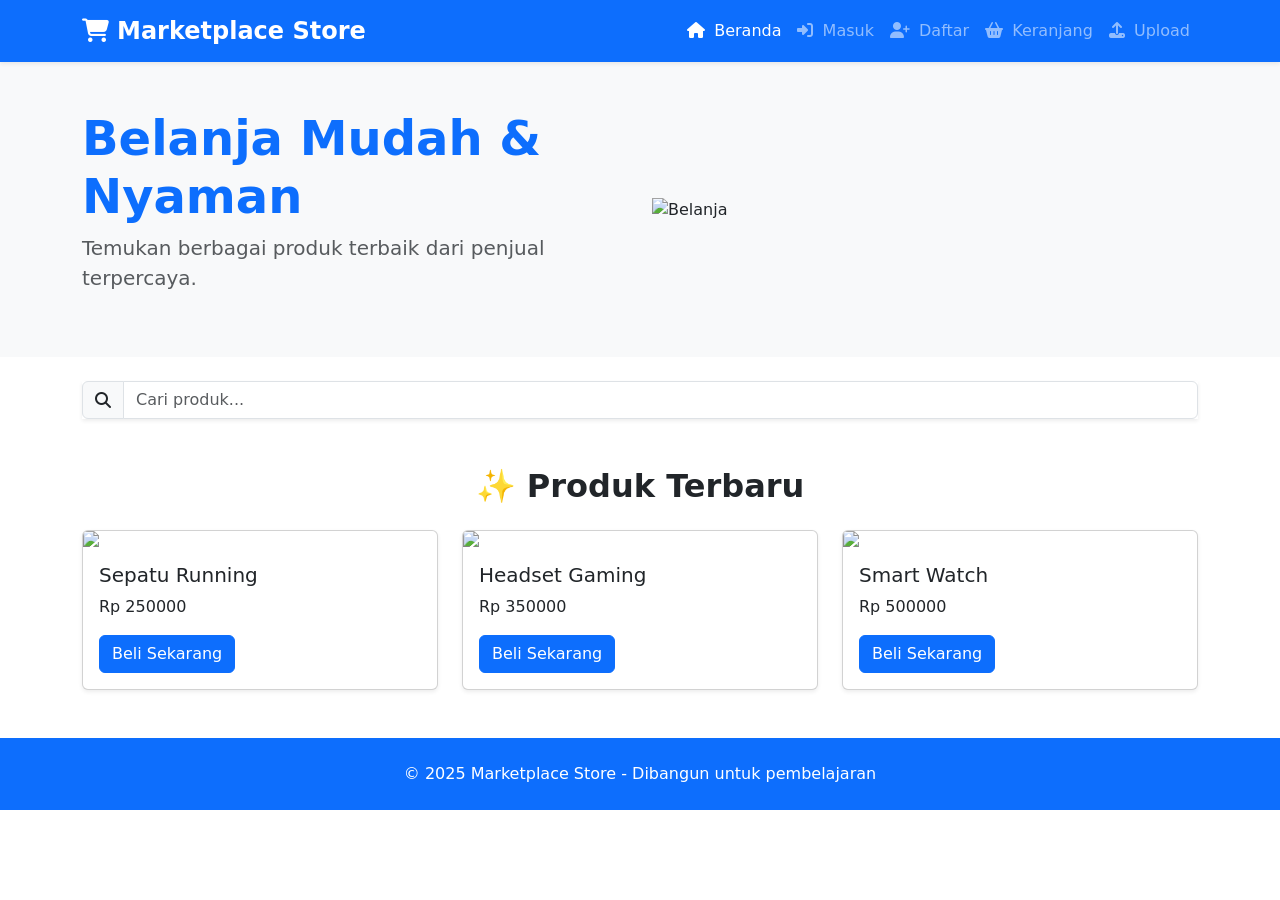
==== index.html @ 6c9e7346 "Add files via upload" ====
<!DOCTYPE html>
<html lang="id">
<head>
  <meta charset="UTF-8">
  <meta name="viewport" content="width=device-width, initial-scale=1.0">
  <title>Marketplace Store</title>
  <!-- Bootstrap CSS -->
  <link href="https://cdn.jsdelivr.net/npm/bootstrap@5.3.0/dist/css/bootstrap.min.css" rel="stylesheet">
  <!-- Font Awesome -->
  <link rel="stylesheet" href="https://cdnjs.cloudflare.com/ajax/libs/font-awesome/6.4.0/css/all.min.css">
  <!-- Berkas CSS Sendiri -->
  <link rel="stylesheet" href="css/style.css">
</head>
<body>

<!-- Navbar -->
<nav class="navbar navbar-expand-lg navbar-dark bg-primary shadow-sm">
<div class="container">
<a class="navbar-brand fw-bold fs-4" href="index.html">
<i class="fas fa-shopping-cart me-2"></i>Marketplace Store
</a>
<button class="navbar-toggler" type="button" data-bs-toggle="collapse" data-bs-target="#navbarNav">
<span class="navbar-toggler-icon"></span>
</button>
<div class="collapse navbar-collapse" id="navbarNav">
<ul class="navbar-nav ms-auto mb-2 mb-lg-0">
<li class="nav-item">
<a class="nav-link active" href="index.html">
<i class="fas fa-home me-1"></i> Beranda
</a>
</li>
<li class="nav-item">
<a class="nav-link" href="masuk.html">
<i class="fas fa-sign-in-alt me-1"></i> Masuk
</a>
</li>
<li class="nav-item">
<a class="nav-link" href="daftar.html">
<i class="fas fa-user-plus me-1"></i> Daftar
</a>
</li>
<li class="nav-item">
<a class="nav-link" href="keranjang.html">
<i class="fas fa-shopping-basket me-1"></i> Keranjang
</a>
</li>
<li class="nav-item"><a class="nav-link" href="admin.html"><i class="fas fa-upload me-1"></i> Upload</a></li>
</ul>
</div>
</div>
</nav>
  
  <!-- Bagian Sambutan -->
  <section class="bg-light py-5">
    <div class="container">
      <div class="row align-items-center">
        <div class="col-md-6">
          <h1 class="display-5 fw-bold text-primary">Belanja Mudah & Nyaman</h1>
          <p class="lead text-muted">Temukan berbagai produk terbaik dari penjual terpercaya.</p>
        </div>
        <div class="col-md-6">
        <img src="https://cdn-icons-png.flaticon.com/512/3343/3343857.png"
     alt="Belanja"
     class="img-fluid"
     style="max-height:250px;">
        </div>
      </div>
    </div>
  </section>

  <div class="container mt-4">
<div class="input-group shadow-sm">
<span class="input-group-text"><i class="fas fa-search"></i></span>
<input type="text" id="pencarian" class="form-control" placeholder="Cari produk...">
</div>
</div>

<!-- Daftar Produk -->
  <section class="py-5">
    <div class="container">
      <h2 class="mb-4 fw-bold text-center">✨ Produk Terbaru</h2>
      <div class="row g-4" id="wadah-produk">
      </div>
  </section>

  <!-- Footer -->
  <footer class="bg-primary text-white py-4">
    <div class="container text-center">
      <p class="mb-0">© 2025 Marketplace Store - Dibangun untuk pembelajaran</p>
    </div>
  </footer>

  <!-- Bootstrap JS -->
  <script src="https://cdn.jsdelivr.net/npm/bootstrap@5.3.0/dist/js/bootstrap.bundle.min.js"></script>
  <!-- Skrip Sendiri -->
  <script type="module" src="js/products.js"></script>
</body>
</html>
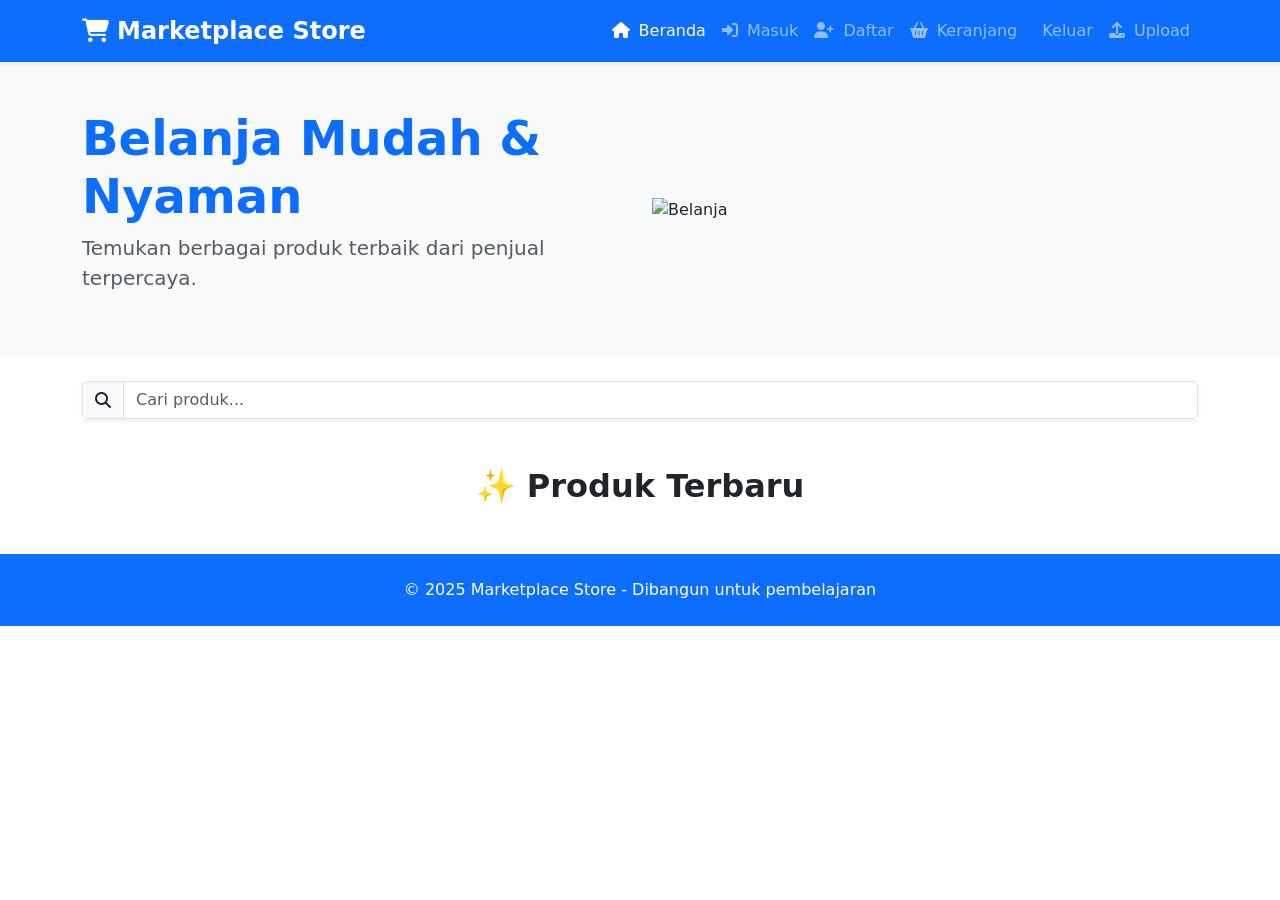
==== commit 6870577b: "Add files via upload" ====
--- a/index.html
+++ b/index.html
@@ -42,6 +42,11 @@
 <li class="nav-item">
 <a class="nav-link" href="keranjang.html">
 <i class="fas fa-shopping-basket me-1"></i> Keranjang
+</a>
+</li>
+<li class="nav-item">
+<a class="nav-link" href="auth.js">
+<i class="fas fa-log-out-alt me-1"></i> Keluar
 </a>
 </li>
 <li class="nav-item"><a class="nav-link" href="admin.html"><i class="fas fa-upload me-1"></i> Upload</a></li>
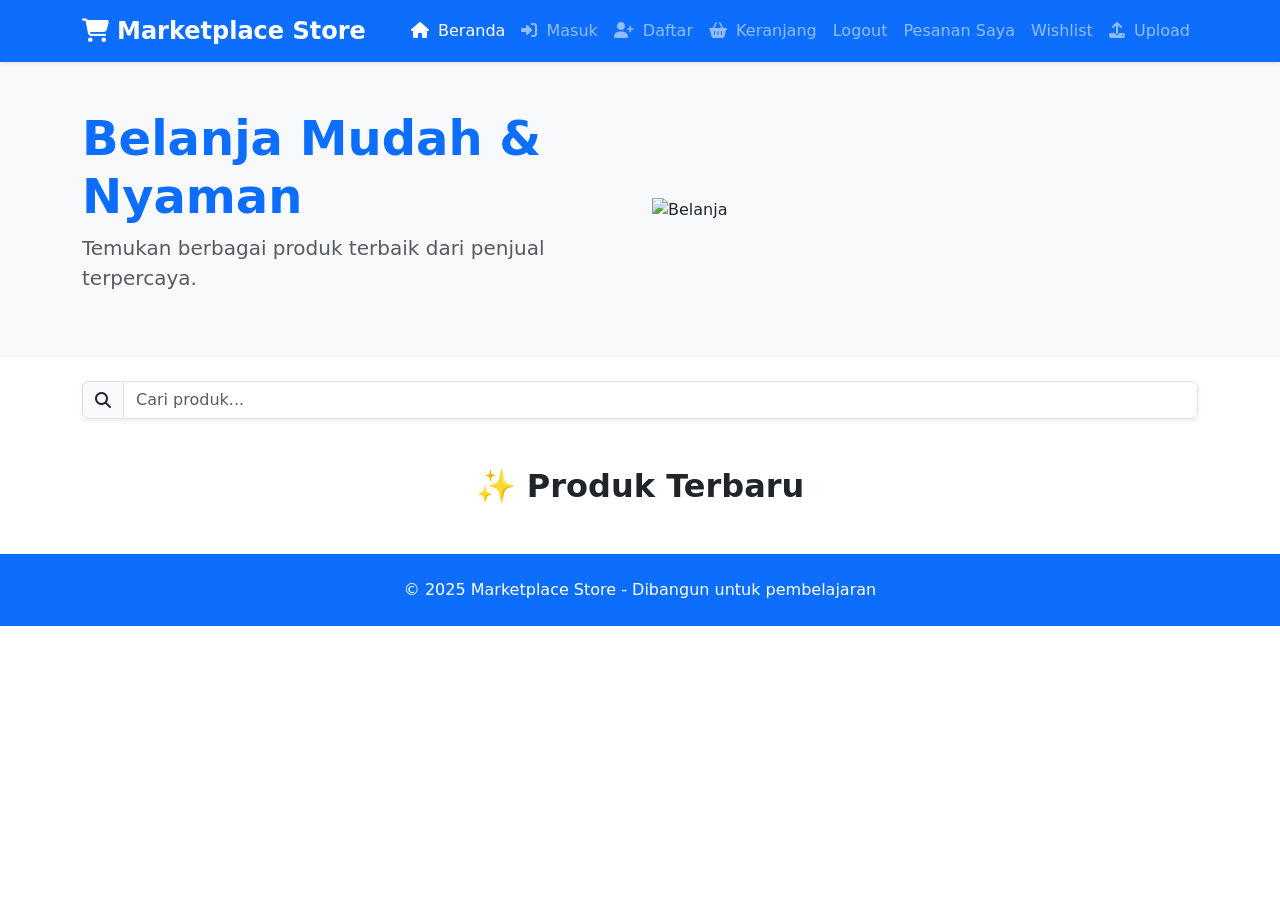
==== commit a6a8e5b7: "Add files via upload" ====
--- a/index.html
+++ b/index.html
@@ -44,10 +44,20 @@
 <i class="fas fa-shopping-basket me-1"></i> Keranjang
 </a>
 </li>
+<a href="#" onclick="logoutUser()"
+class="nav-link">
+Logout
+</a>
+</li>
 <li class="nav-item">
-<a class="nav-link" href="auth.js">
-<i class="fas fa-log-out-alt me-1"></i> Keluar
-</a>
+  <a class="nav-link" href="pesanan.html">
+    Pesanan Saya
+  </a>
+</li>
+<li class="nav-item">
+  <a class="nav-link" href="wishlist.html">
+    Wishlist
+  </a>
 </li>
 <li class="nav-item"><a class="nav-link" href="admin.html"><i class="fas fa-upload me-1"></i> Upload</a></li>
 </ul>
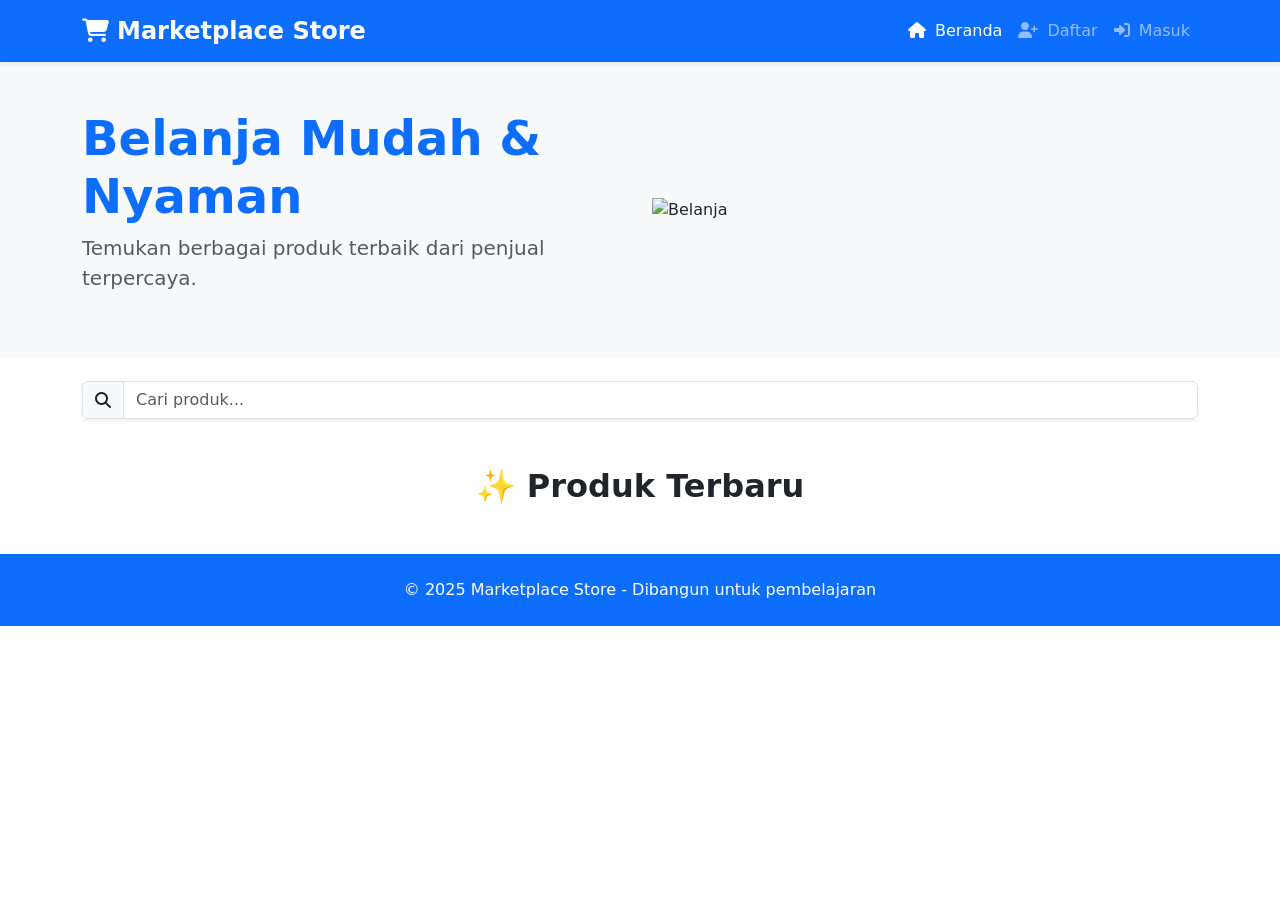
==== commit 6cc4af69: "Add files via upload" ====
--- a/index.html
+++ b/index.html
@@ -30,38 +30,16 @@
 </a>
 </li>
 <li class="nav-item">
-<a class="nav-link" href="masuk.html">
-<i class="fas fa-sign-in-alt me-1"></i> Masuk
-</a>
-</li>
-<li class="nav-item">
 <a class="nav-link" href="daftar.html">
 <i class="fas fa-user-plus me-1"></i> Daftar
 </a>
 </li>
 <li class="nav-item">
-<a class="nav-link" href="keranjang.html">
-<i class="fas fa-shopping-basket me-1"></i> Keranjang
+<a class="nav-link" href="masuk.html">
+<i class="fas fa-sign-in-alt me-1"></i> Masuk
 </a>
 </li>
-<a href="#" onclick="logoutUser()"
-class="nav-link">
-Logout
-</a>
-</li>
-<li class="nav-item">
-  <a class="nav-link" href="pesanan.html">
-    Pesanan Saya
-  </a>
-</li>
-<li class="nav-item">
-  <a class="nav-link" href="wishlist.html">
-    Wishlist
-  </a>
-</li>
-<li class="nav-item"><a class="nav-link" href="admin.html"><i class="fas fa-upload me-1"></i> Upload</a></li>
 </ul>
-</div>
 </div>
 </nav>
   
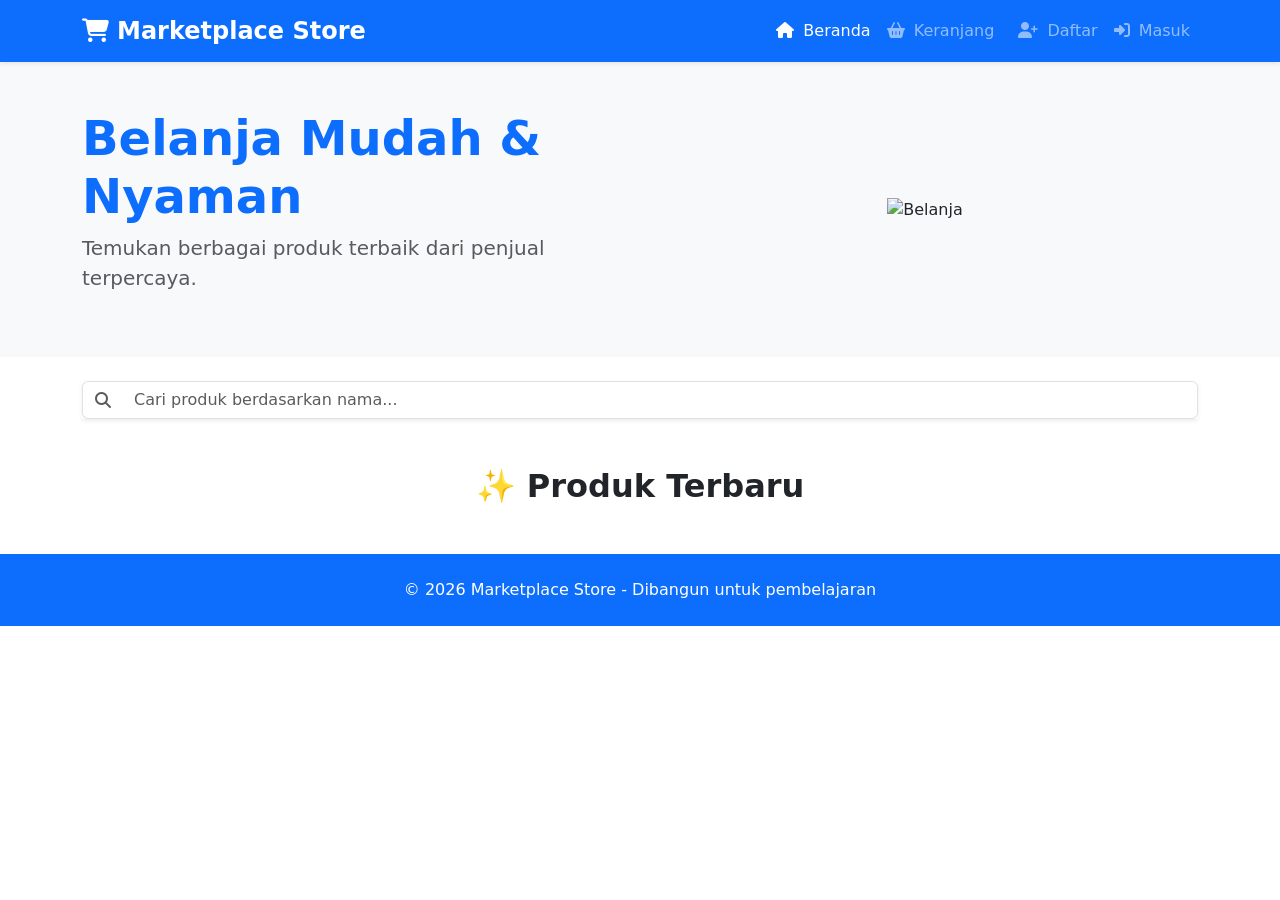
==== commit 498f9597: "Add files via upload" ====
--- a/index.html
+++ b/index.html
@@ -13,35 +13,44 @@
 </head>
 <body>
 
-<!-- Navbar -->
-<nav class="navbar navbar-expand-lg navbar-dark bg-primary shadow-sm">
-<div class="container">
-<a class="navbar-brand fw-bold fs-4" href="index.html">
-<i class="fas fa-shopping-cart me-2"></i>Marketplace Store
-</a>
-<button class="navbar-toggler" type="button" data-bs-toggle="collapse" data-bs-target="#navbarNav">
-<span class="navbar-toggler-icon"></span>
-</button>
-<div class="collapse navbar-collapse" id="navbarNav">
-<ul class="navbar-nav ms-auto mb-2 mb-lg-0">
-<li class="nav-item">
-<a class="nav-link active" href="index.html">
-<i class="fas fa-home me-1"></i> Beranda
-</a>
-</li>
-<li class="nav-item">
-<a class="nav-link" href="daftar.html">
-<i class="fas fa-user-plus me-1"></i> Daftar
-</a>
-</li>
-<li class="nav-item">
-<a class="nav-link" href="masuk.html">
-<i class="fas fa-sign-in-alt me-1"></i> Masuk
-</a>
-</li>
-</ul>
-</div>
-</nav>
+  <!-- Navbar -->
+  <nav class="navbar navbar-expand-lg navbar-dark bg-primary shadow-sm">
+    <div class="container">
+      <a class="navbar-brand fw-bold fs-4" href="index.html">
+        <i class="fas fa-shopping-cart me-2"></i>Marketplace Store
+      </a>
+      <button class="navbar-toggler" type="button" data-bs-toggle="collapse" data-bs-target="#navbarNav">
+        <span class="navbar-toggler-icon"></span>
+      </button>
+      <div class="collapse navbar-collapse" id="navbarNav">
+        <ul class="navbar-nav ms-auto mb-2 mb-lg-0 align-items-lg-center">
+          <li class="nav-item">
+            <a class="nav-link active" href="index.html">
+              <i class="fas fa-home me-1"></i> Beranda
+            </a>
+          </li>
+          <!-- Tambahan: Navigasi Keranjang Belanja -->
+          <li class="nav-item">
+            <a class="nav-link position-relative me-2" href="checkout.html">
+              <i class="fas fa-shopping-basket me-1"></i> Keranjang
+              <span id="cartCount" class="position-absolute top-0 start-100 translate-middle badge rounded-pill bg-danger d-none">0</span>
+            </a>
+          </li>
+          <li class="nav-item">
+            <a class="nav-link" href="daftar.html">
+              <i class="fas fa-user-plus me-1"></i> Daftar
+            </a>
+          </li>
+          <li class="nav-item">
+            <!-- Perbaikan: Mengubah masuk.html menjadi login.html sesuai keselarasan file -->
+            <a class="nav-link" href="login.html">
+              <i class="fas fa-sign-in-alt me-1"></i> Masuk
+            </a>
+          </li>
+        </ul>
+      </div>
+    </div>
+  </nav>
   
   <!-- Bagian Sambutan -->
   <section class="bg-light py-5">
@@ -51,35 +60,39 @@
           <h1 class="display-5 fw-bold text-primary">Belanja Mudah & Nyaman</h1>
           <p class="lead text-muted">Temukan berbagai produk terbaik dari penjual terpercaya.</p>
         </div>
-        <div class="col-md-6">
-        <img src="https://cdn-icons-png.flaticon.com/512/3343/3343857.png"
-     alt="Belanja"
-     class="img-fluid"
-     style="max-height:250px;">
+        <div class="col-md-6 text-center">
+          <img src="https://cdn-icons-png.flaticon.com/512/3343/3343857.png"
+               alt="Belanja"
+               class="img-fluid"
+               style="max-height:250px;">
         </div>
       </div>
     </div>
   </section>
 
+  <!-- Fitur Pencarian -->
   <div class="container mt-4">
-<div class="input-group shadow-sm">
-<span class="input-group-text"><i class="fas fa-search"></i></span>
-<input type="text" id="pencarian" class="form-control" placeholder="Cari produk...">
-</div>
-</div>
+    <div class="input-group shadow-sm">
+      <span class="input-group-text bg-white border-end-0"><i class="fas fa-search text-muted"></i></span>
+      <input type="text" id="pencarian" class="form-control border-start-0" placeholder="Cari produk berdasarkan nama...">
+    </div>
+  </div>
 
-<!-- Daftar Produk -->
+  <!-- Daftar Produk -->
   <section class="py-5">
     <div class="container">
       <h2 class="mb-4 fw-bold text-center">✨ Produk Terbaru</h2>
+      <!-- Perbaikan: Wadah produk dinamis -->
       <div class="row g-4" id="wadah-produk">
+          <!-- Item produk akan dimuat otomatis oleh js/products.js -->
       </div>
+    </div> <!-- Perbaikan: Menambahkan tag penutup container yang hilang -->
   </section>
 
   <!-- Footer -->
-  <footer class="bg-primary text-white py-4">
+  <footer class="bg-primary text-white py-4 mt-auto">
     <div class="container text-center">
-      <p class="mb-0">© 2025 Marketplace Store - Dibangun untuk pembelajaran</p>
+      <p class="mb-0">© 2026 Marketplace Store - Dibangun untuk pembelajaran</p>
     </div>
   </footer>
 
@@ -88,4 +101,4 @@
   <!-- Skrip Sendiri -->
   <script type="module" src="js/products.js"></script>
 </body>
-</html>+</html>
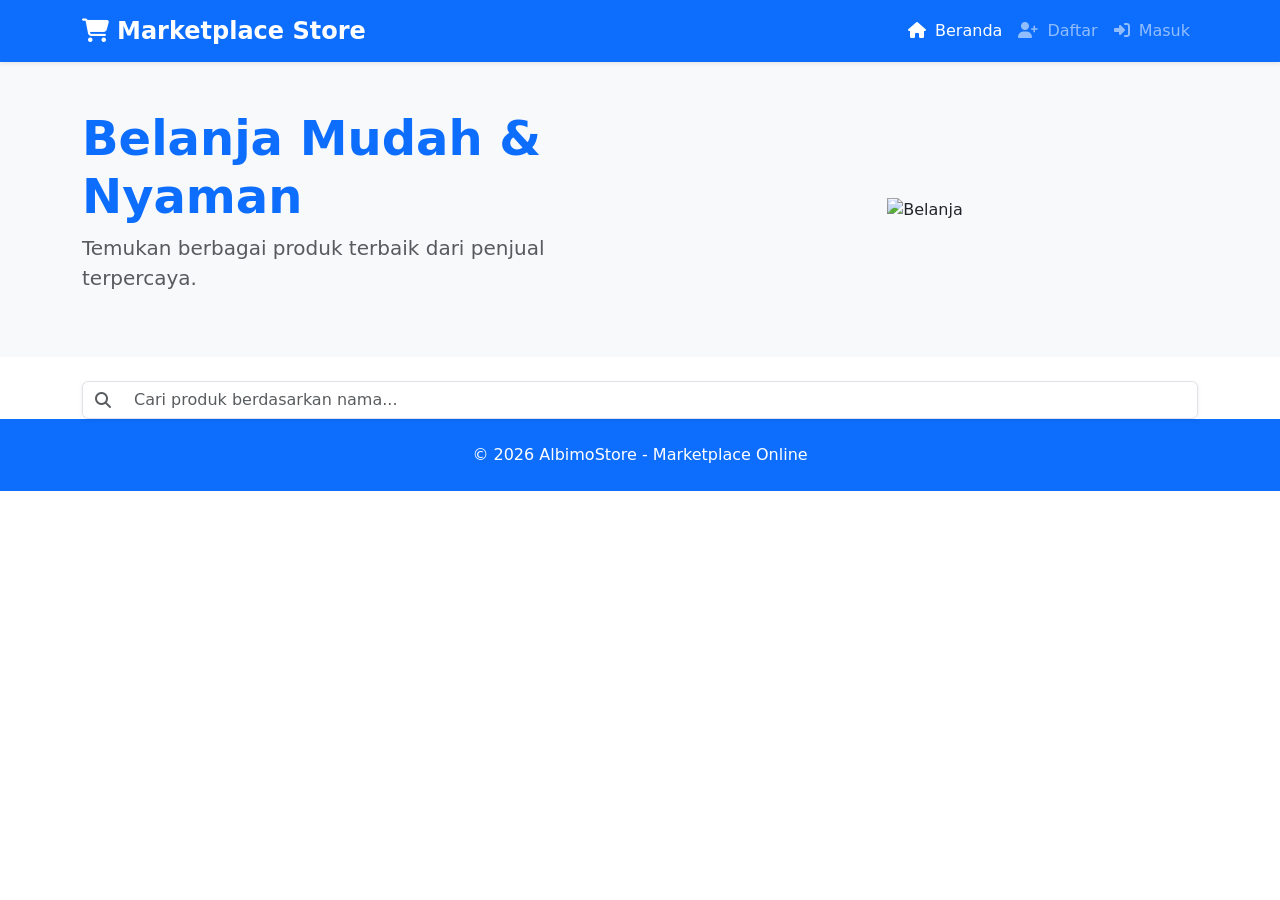
==== commit 1ac2a9f4: "Add files via upload" ====
--- a/index.html
+++ b/index.html
@@ -29,21 +29,13 @@
               <i class="fas fa-home me-1"></i> Beranda
             </a>
           </li>
-          <!-- Tambahan: Navigasi Keranjang Belanja -->
-          <li class="nav-item">
-            <a class="nav-link position-relative me-2" href="checkout.html">
-              <i class="fas fa-shopping-basket me-1"></i> Keranjang
-              <span id="cartCount" class="position-absolute top-0 start-100 translate-middle badge rounded-pill bg-danger d-none">0</span>
-            </a>
-          </li>
           <li class="nav-item">
             <a class="nav-link" href="daftar.html">
               <i class="fas fa-user-plus me-1"></i> Daftar
             </a>
           </li>
           <li class="nav-item">
-            <!-- Perbaikan: Mengubah masuk.html menjadi login.html sesuai keselarasan file -->
-            <a class="nav-link" href="login.html">
+            <a class="nav-link" href="masuk.html">
               <i class="fas fa-sign-in-alt me-1"></i> Masuk
             </a>
           </li>
@@ -78,27 +70,11 @@
     </div>
   </div>
 
-  <!-- Daftar Produk -->
-  <section class="py-5">
-    <div class="container">
-      <h2 class="mb-4 fw-bold text-center">✨ Produk Terbaru</h2>
-      <!-- Perbaikan: Wadah produk dinamis -->
-      <div class="row g-4" id="wadah-produk">
-          <!-- Item produk akan dimuat otomatis oleh js/products.js -->
-      </div>
-    </div> <!-- Perbaikan: Menambahkan tag penutup container yang hilang -->
-  </section>
-
   <!-- Footer -->
   <footer class="bg-primary text-white py-4 mt-auto">
     <div class="container text-center">
-      <p class="mb-0">© 2026 Marketplace Store - Dibangun untuk pembelajaran</p>
+      <p class="mb-0">© 2026 AlbimoStore - Marketplace Online</p>
     </div>
   </footer>
-
-  <!-- Bootstrap JS -->
-  <script src="https://cdn.jsdelivr.net/npm/bootstrap@5.3.0/dist/js/bootstrap.bundle.min.js"></script>
-  <!-- Skrip Sendiri -->
-  <script type="module" src="js/products.js"></script>
 </body>
 </html>
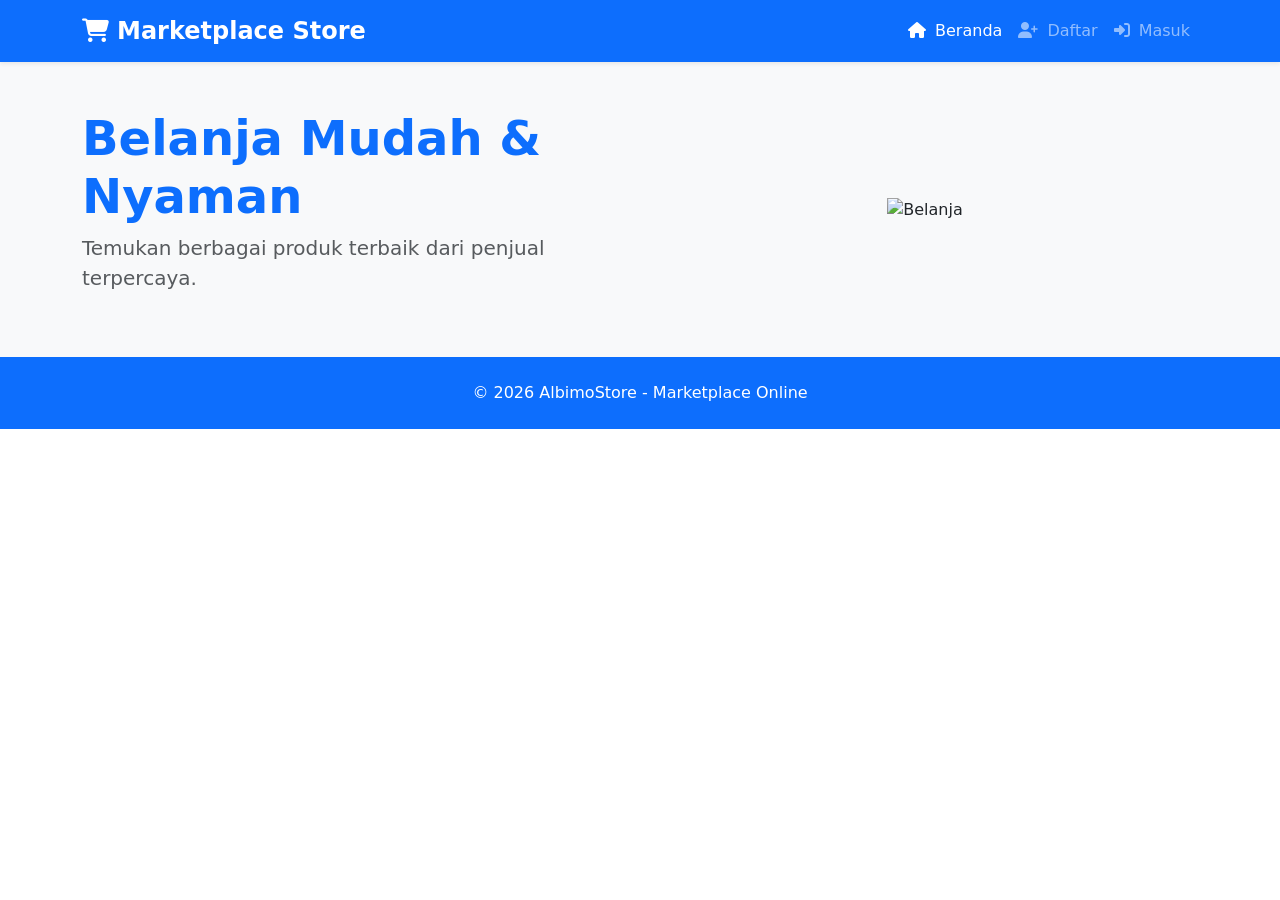
==== commit 31714203: "Remove search feature section Removed search feature section from the HTML." ====
--- a/index.html
+++ b/index.html
@@ -62,14 +62,6 @@
     </div>
   </section>
 
-  <!-- Fitur Pencarian -->
-  <div class="container mt-4">
-    <div class="input-group shadow-sm">
-      <span class="input-group-text bg-white border-end-0"><i class="fas fa-search text-muted"></i></span>
-      <input type="text" id="pencarian" class="form-control border-start-0" placeholder="Cari produk berdasarkan nama...">
-    </div>
-  </div>
-
   <!-- Footer -->
   <footer class="bg-primary text-white py-4 mt-auto">
     <div class="container text-center">
